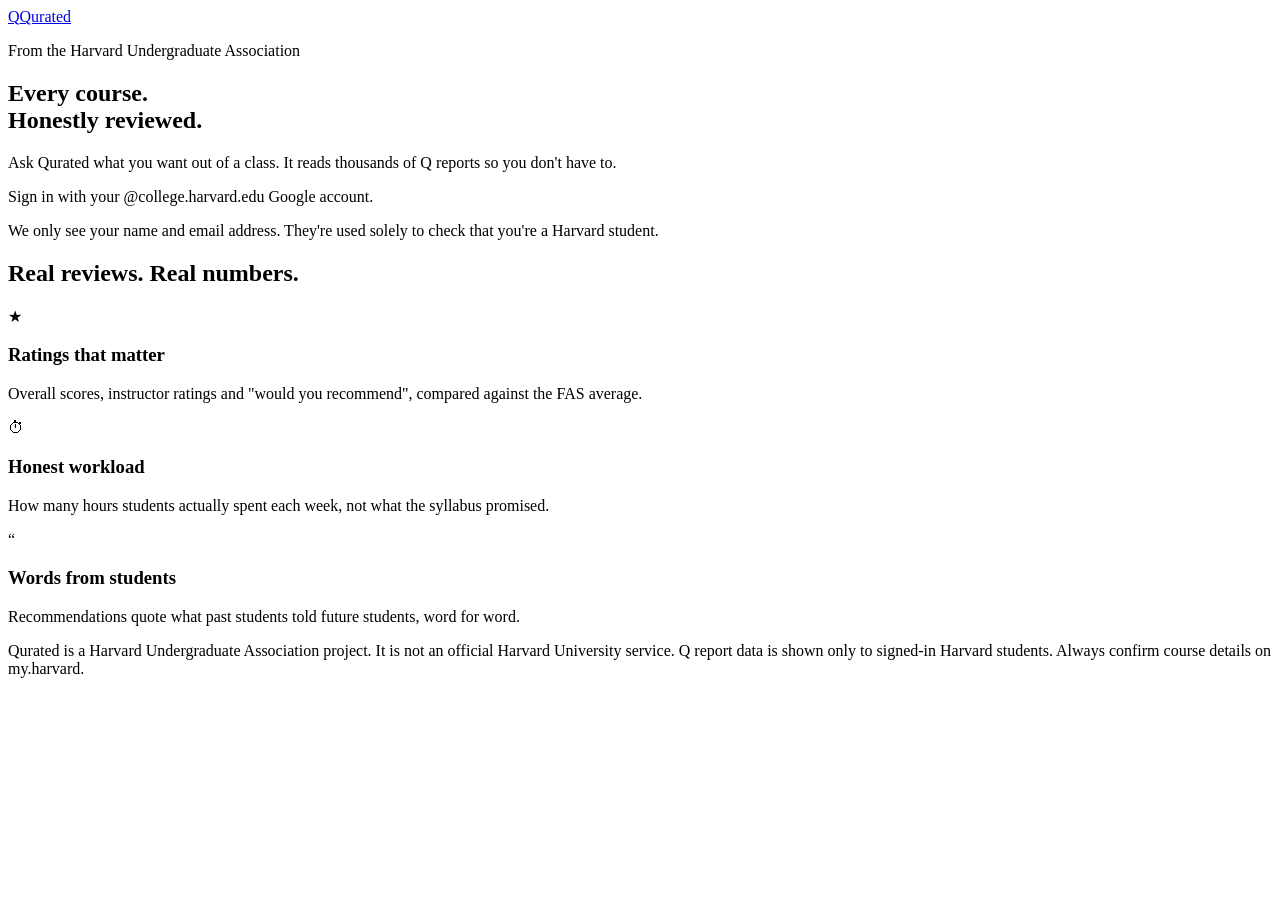
==== app/static/login.html @ 85888005 "Initial commit: Qurated, the HUA course advisor Q report + my.harvard catalog scrapers (qscrape/), a" ====
<!doctype html>
<html lang="en">
<head>
  <meta charset="utf-8">
  <meta name="viewport" content="width=device-width, initial-scale=1">
  <title>Sign in · Qurated</title>
  <link rel="preconnect" href="https://fonts.googleapis.com">
  <link href="https://fonts.googleapis.com/css2?family=Inter:wght@400;500;600;700&display=swap" rel="stylesheet">
  <link rel="stylesheet" href="/static/styles.css?v=7">
  <script src="https://accounts.google.com/gsi/client" async defer></script>
</head>
<body class="login-page">
  <nav class="globalnav">
    <div class="gn-inner">
      <a class="brand" href="/"><span class="shield">Q</span><span class="wordmark">Qurated</span></a>
    </div>
  </nav>

  <section class="tile tile-dark login-hero">
    <p class="eyebrow">From the Harvard Undergraduate Association</p>
    <h1>Every course.<br>Honestly reviewed.</h1>
    <p class="tagline">Ask Qurated what you want out of a class. It reads thousands of Q reports so you don't have to.</p>
    <div class="login-box">
      <div id="gsi-button" class="gsi-slot"></div>
      <p class="login-error" id="login-error" hidden></p>
      <p class="fine" id="domain-note">Sign in with your @college.harvard.edu Google account.</p>
    </div>
    <p class="fine privacy">We only see your name and email address. They're used solely to check that you're a Harvard student.</p>
  </section>

  <section class="tile tile-light">
    <h2 class="tile-head">Real reviews. Real numbers.</h2>
    <div class="feature-row">
      <div class="feature">
        <div class="feature-icon">★</div>
        <h3>Ratings that matter</h3>
        <p>Overall scores, instructor ratings and "would you recommend", compared against the FAS average.</p>
      </div>
      <div class="feature">
        <div class="feature-icon">⏱</div>
        <h3>Honest workload</h3>
        <p>How many hours students actually spent each week, not what the syllabus promised.</p>
      </div>
      <div class="feature">
        <div class="feature-icon">“</div>
        <h3>Words from students</h3>
        <p>Recommendations quote what past students told future students, word for word.</p>
      </div>
    </div>
  </section>

  <footer class="footer">
    <p>Qurated is a Harvard Undergraduate Association project. It is not an official Harvard University service. Q report data is shown only to signed-in Harvard students. Always confirm course details on my.harvard.</p>
  </footer>

  <script>
    const err = document.getElementById("login-error");
    function showError(msg) { err.textContent = msg; err.hidden = false; }

    async function onCredential(resp) {
      err.hidden = true;
      const r = await fetch("/api/auth/google", {
        method: "POST", headers: { "Content-Type": "application/json" },
        body: JSON.stringify({ credential: resp.credential }),
      });
      if (r.ok) { location.replace("/"); return; }
      const body = await r.json().catch(() => ({}));
      showError(body.detail || "Sign-in failed. Please try again.");
    }

    async function init() {
      const cfg = await fetch("/api/auth/config").then((r) => r.json());
      const domains = cfg.allowed_domains.map((d) => "@" + d).join(" or ");
      document.getElementById("domain-note").textContent = `Sign in with your ${domains} Google account.`;
      if (!cfg.google_client_id) {
        showError("Google sign-in isn't configured yet: set GOOGLE_CLIENT_ID in app/.env and restart the server.");
        return;
      }
      const start = () => {
        google.accounts.id.initialize({
          client_id: cfg.google_client_id,
          callback: onCredential,
          hd: cfg.allowed_domains.length === 1 ? cfg.allowed_domains[0] : undefined, // hint Google's account picker
          ux_mode: "popup",
          auto_select: false,
        });
        google.accounts.id.renderButton(document.getElementById("gsi-button"), {
          theme: "outline", size: "large", shape: "pill", text: "continue_with", width: 300,
        });
      };
      if (window.google?.accounts?.id) start();
      else window.addEventListener("load", start);
    }
    init();
  </script>
</body>
</html>
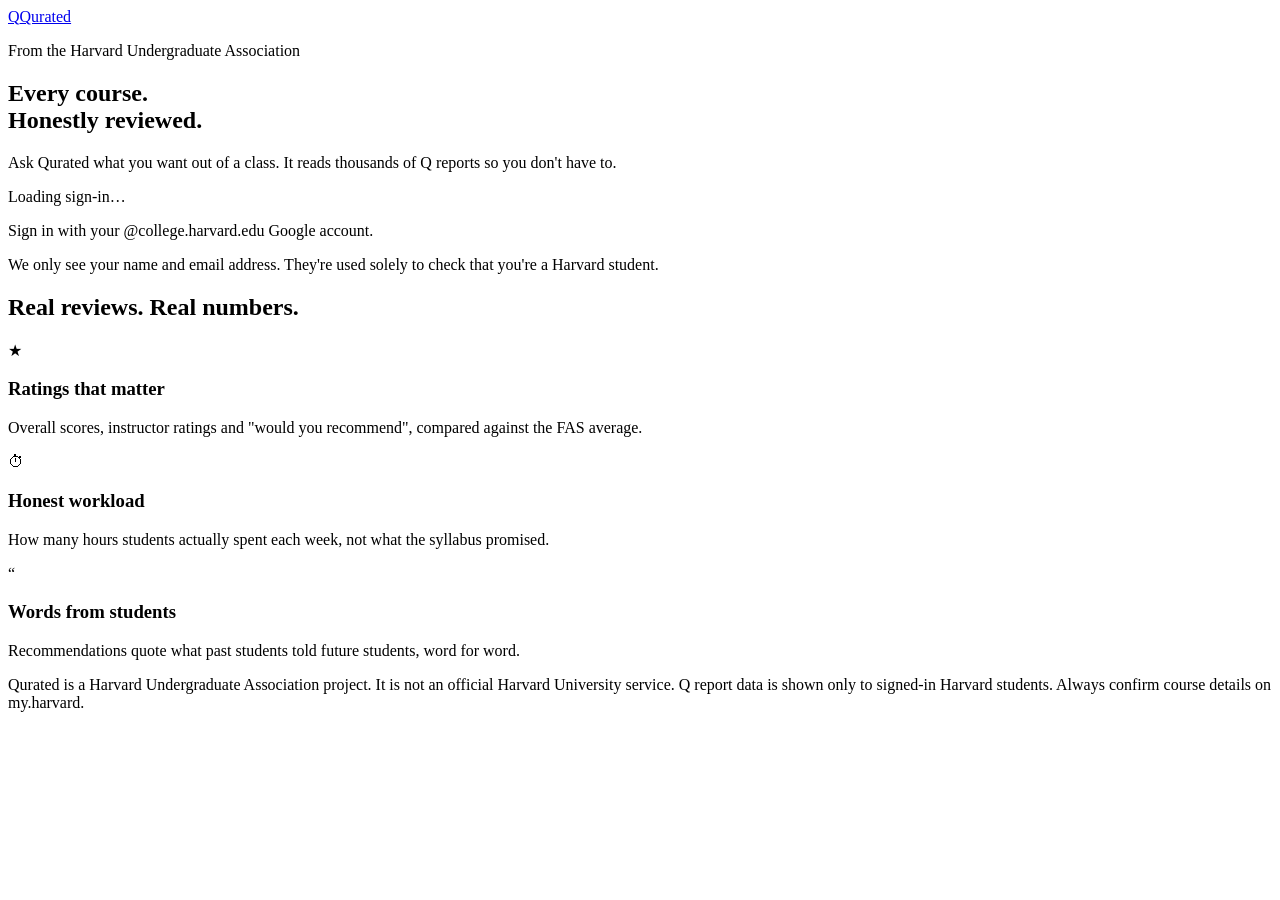
==== commit f46d8f11: "Recover visibly from sign-in network and provider failures" ====
--- a/app/static/login.html
+++ b/app/static/login.html
@@ -6,8 +6,8 @@
   <title>Sign in · Qurated</title>
   <link rel="preconnect" href="https://fonts.googleapis.com">
   <link href="https://fonts.googleapis.com/css2?family=Inter:wght@400;500;600;700&display=swap" rel="stylesheet">
-  <link rel="stylesheet" href="/static/styles.css?v=7">
-  <script src="https://accounts.google.com/gsi/client" async defer></script>
+  <link rel="stylesheet" href="/static/styles.css?v=17">
+  <script src="/static/login.js" defer></script>
 </head>
 <body class="login-page">
   <nav class="globalnav">
@@ -22,7 +22,9 @@
     <p class="tagline">Ask Qurated what you want out of a class. It reads thousands of Q reports so you don't have to.</p>
     <div class="login-box">
       <div id="gsi-button" class="gsi-slot"></div>
-      <p class="login-error" id="login-error" hidden></p>
+      <p id="login-status" class="fine" role="status">Loading sign-in…</p>
+      <p class="login-error" id="login-error" role="alert" hidden></p>
+      <button type="button" class="pill pill-soft" id="login-retry" hidden>Retry sign-in</button>
       <p class="fine" id="domain-note">Sign in with your @college.harvard.edu Google account.</p>
     </div>
     <p class="fine privacy">We only see your name and email address. They're used solely to check that you're a Harvard student.</p>
@@ -53,45 +55,6 @@
     <p>Qurated is a Harvard Undergraduate Association project. It is not an official Harvard University service. Q report data is shown only to signed-in Harvard students. Always confirm course details on my.harvard.</p>
   </footer>
 
-  <script>
-    const err = document.getElementById("login-error");
-    function showError(msg) { err.textContent = msg; err.hidden = false; }
 
-    async function onCredential(resp) {
-      err.hidden = true;
-      const r = await fetch("/api/auth/google", {
-        method: "POST", headers: { "Content-Type": "application/json" },
-        body: JSON.stringify({ credential: resp.credential }),
-      });
-      if (r.ok) { location.replace("/"); return; }
-      const body = await r.json().catch(() => ({}));
-      showError(body.detail || "Sign-in failed. Please try again.");
-    }
-
-    async function init() {
-      const cfg = await fetch("/api/auth/config").then((r) => r.json());
-      const domains = cfg.allowed_domains.map((d) => "@" + d).join(" or ");
-      document.getElementById("domain-note").textContent = `Sign in with your ${domains} Google account.`;
-      if (!cfg.google_client_id) {
-        showError("Google sign-in isn't configured yet: set GOOGLE_CLIENT_ID in app/.env and restart the server.");
-        return;
-      }
-      const start = () => {
-        google.accounts.id.initialize({
-          client_id: cfg.google_client_id,
-          callback: onCredential,
-          hd: cfg.allowed_domains.length === 1 ? cfg.allowed_domains[0] : undefined, // hint Google's account picker
-          ux_mode: "popup",
-          auto_select: false,
-        });
-        google.accounts.id.renderButton(document.getElementById("gsi-button"), {
-          theme: "outline", size: "large", shape: "pill", text: "continue_with", width: 300,
-        });
-      };
-      if (window.google?.accounts?.id) start();
-      else window.addEventListener("load", start);
-    }
-    init();
-  </script>
 </body>
 </html>
